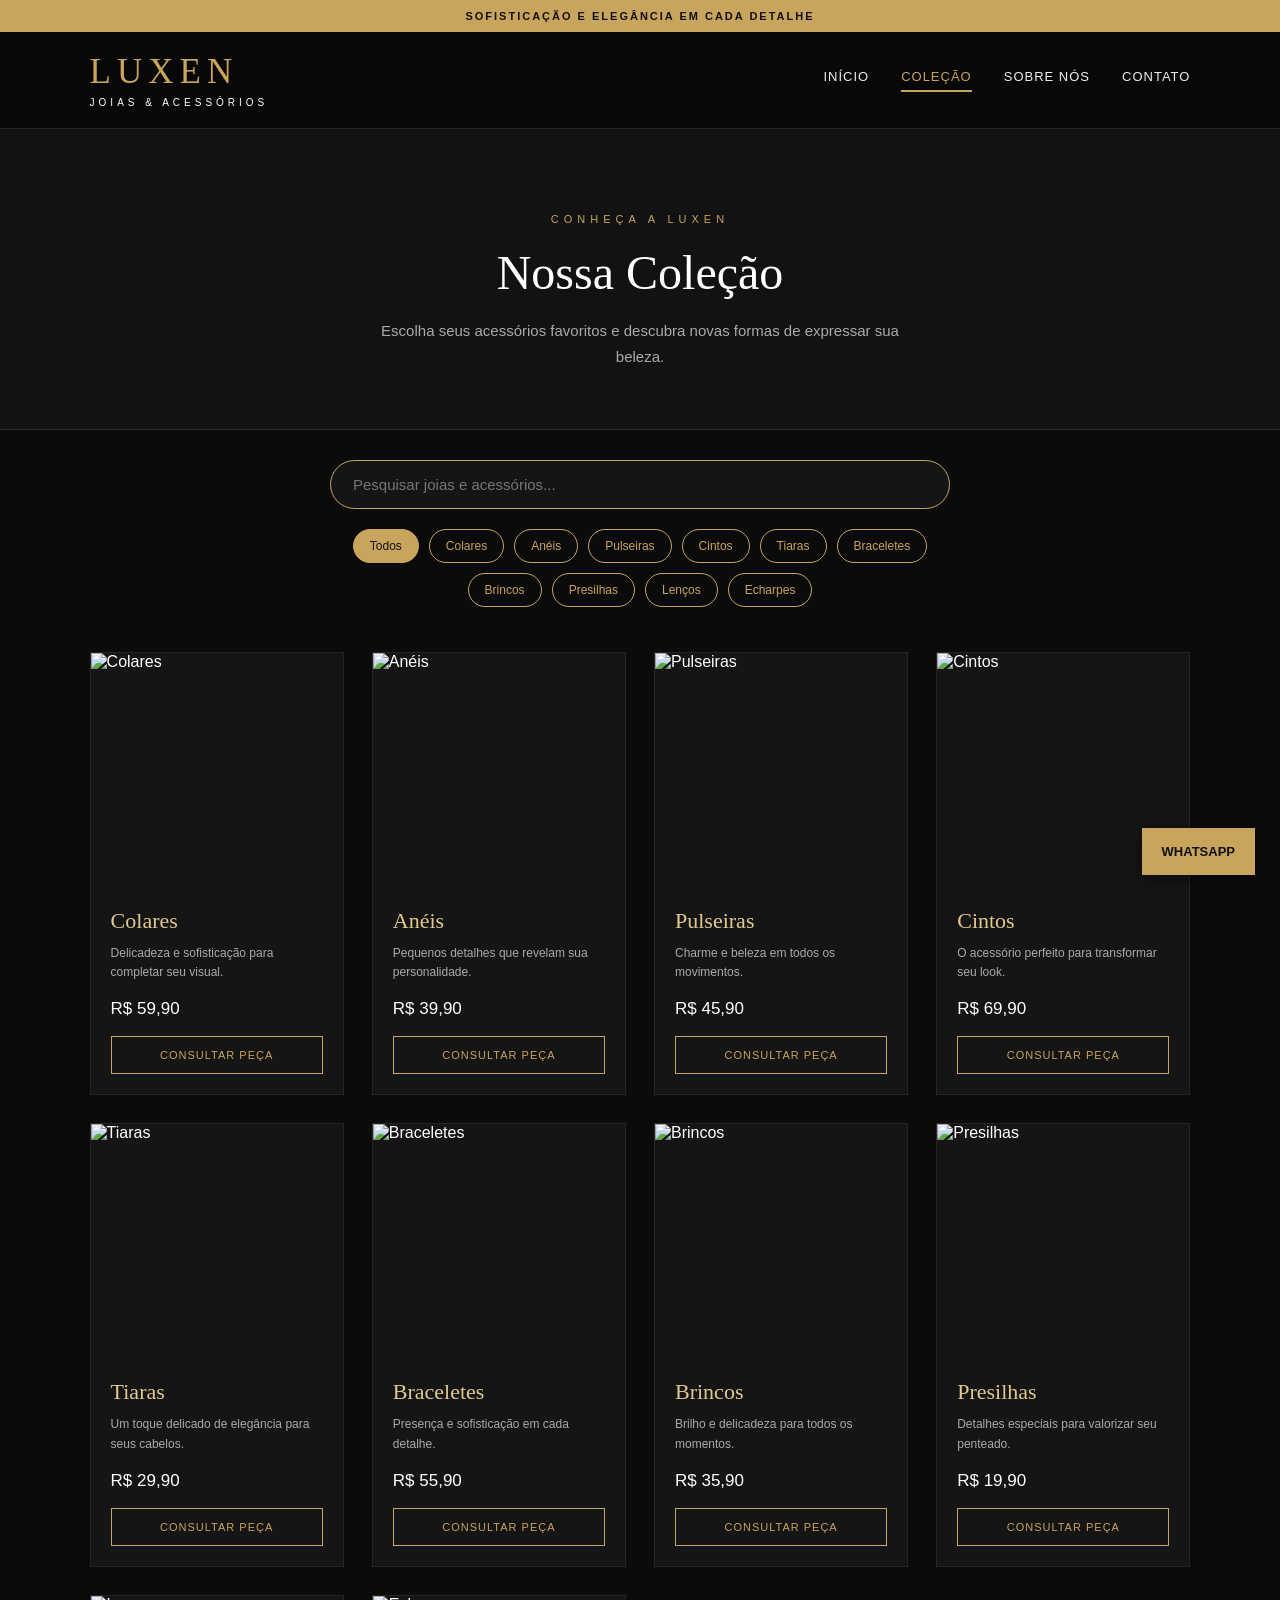
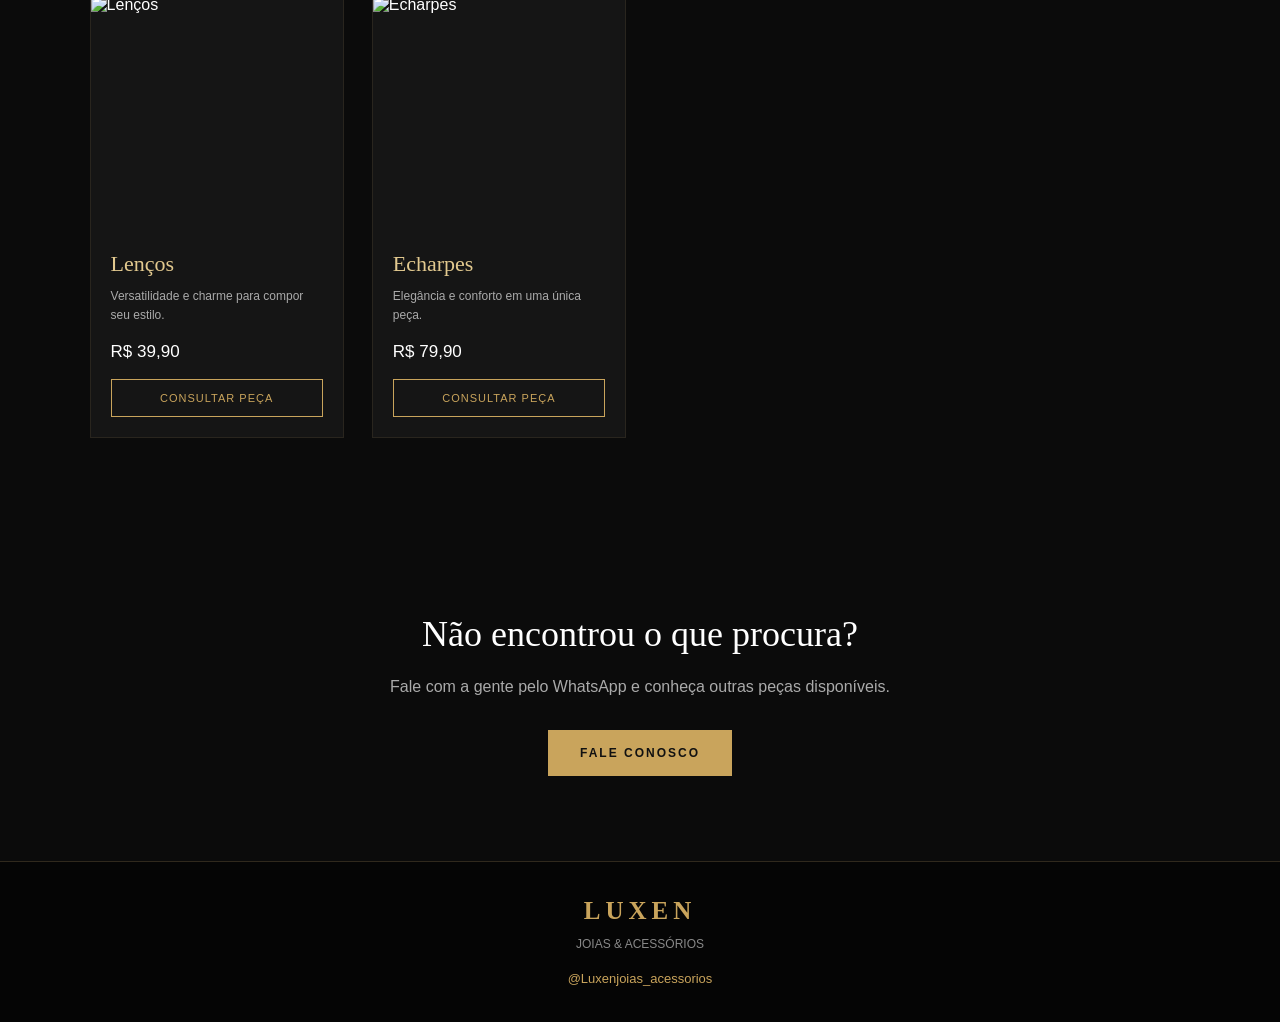
==== colecao.html @ e8992237 "Adiciona filtro na coleção e novas páginas." ====
<!DOCTYPE html>
<html lang="pt-br">
<head>
    <meta charset="UTF-8">
    <meta name="viewport" content="width=device-width, initial-scale=1.0">
    <title>Coleção | Luxen</title>
    <link rel="stylesheet" href="luxen.css">
    <link rel="stylesheet" href="paginas.css">
</head>
<body>
    <div class="topo">SOFISTICAÇÃO E ELEGÂNCIA EM CADA DETALHE</div>
    <header>
        <a class="logo" href="index.html">LUXEN<span>JOIAS & ACESSÓRIOS</span></a>
        <nav><a href="index.html">INÍCIO</a><a href="colecao.html">COLEÇÃO</a><a href="sobre.html">SOBRE NÓS</a><a href="contato.html">CONTATO</a></nav>
    </header>
    <section class="cabecalho-pagina">
        <small>CONHEÇA A LUXEN</small>
        <h1>Nossa Coleção</h1>
        <p>Escolha seus acessórios favoritos e descubra novas formas de expressar sua beleza.</p>
    </section>
    <section class="colecao" id="colecao">
        <div class="busca">
            <input type="search" id="pesquisaProduto" placeholder="Pesquisar joias e acessórios..." aria-label="Pesquisar produtos">
            <div id="filtrosProdutos" class="filtros"></div>
            <p id="mensagemPesquisa" class="sem-resultado" hidden>Nenhum produto encontrado. Tente outra palavra ou escolha “Todos”.</p>
        </div>
        <div class="grade-produtos">
            <div class="produto">
                <img src="https://images.unsplash.com/photo-1611652022419-a9419f74343d?auto=format&fit=crop&w=700&q=85" alt="Colares">
                <div class="produto-info">
                    <h3>Colares</h3>
                    <p>Delicadeza e sofisticação para completar seu visual.</p>
                    <span class="preco">R$ 59,90</span>
                    <a class="consultar" href="https://wa.me/5581999999999?text=Olá!%20Tenho%20interesse%20nos%20colares%20da%20Luxen." target="_blank">CONSULTAR PEÇA</a>
                </div>
            </div>
            <div class="produto">
                <img src="https://images.unsplash.com/photo-1605100804763-247f67b3557e?auto=format&fit=crop&w=700&q=85" alt="Anéis">
                <div class="produto-info">
                    <h3>Anéis</h3>
                    <p>Pequenos detalhes que revelam sua personalidade.</p>
                    <span class="preco">R$ 39,90</span>
                    <a class="consultar" href="https://wa.me/5581999999999?text=Olá!%20Tenho%20interesse%20nos%20anéis%20da%20Luxen." target="_blank">CONSULTAR PEÇA</a>
                </div>
            </div>
            <div class="produto">
                <img src="https://images.unsplash.com/photo-1611591437281-460bfbe1220a?auto=format&fit=crop&w=700&q=85" alt="Pulseiras">
                <div class="produto-info">
                    <h3>Pulseiras</h3>
                    <p>Charme e beleza em todos os movimentos.</p>
                    <span class="preco">R$ 45,90</span>
                    <a class="consultar" href="https://wa.me/5581999999999?text=Olá!%20Tenho%20interesse%20nas%20pulseiras%20da%20Luxen." target="_blank">CONSULTAR PEÇA</a>
                </div>
            </div>
            <div class="produto">
                <img src="https://images.unsplash.com/photo-1624222247344-550fb8b4a9f7?auto=format&fit=crop&w=700&q=85" alt="Cintos">
                <div class="produto-info">
                    <h3>Cintos</h3>
                    <p>O acessório perfeito para transformar seu look.</p>
                    <span class="preco">R$ 69,90</span>
                    <a class="consultar" href="https://wa.me/5581999999999?text=Olá!%20Tenho%20interesse%20nos%20cintos%20da%20Luxen." target="_blank">CONSULTAR PEÇA</a>
                </div>
            </div>
            <div class="produto">
                <img src="https://images.unsplash.com/photo-1590548784585-643d2b9f2925?auto=format&fit=crop&w=700&q=85" alt="Tiaras">
                <div class="produto-info">
                    <h3>Tiaras</h3>
                    <p>Um toque delicado de elegância para seus cabelos.</p>
                    <span class="preco">R$ 29,90</span>
                    <a class="consultar" href="https://wa.me/5581999999999?text=Olá!%20Tenho%20interesse%20nas%20tiaras%20da%20Luxen." target="_blank">CONSULTAR PEÇA</a>
                </div>
            </div>
            <div class="produto">
                <img src="https://images.unsplash.com/photo-1573408301185-9146fe634ad0?auto=format&fit=crop&w=700&q=85" alt="Braceletes">
                <div class="produto-info">
                    <h3>Braceletes</h3>
                    <p>Presença e sofisticação em cada detalhe.</p>
                    <span class="preco">R$ 55,90</span>
                    <a class="consultar" href="https://wa.me/5581999999999?text=Olá!%20Tenho%20interesse%20nos%20braceletes%20da%20Luxen." target="_blank">CONSULTAR PEÇA</a>
                </div>
            </div>
            <div class="produto">
                <img src="https://images.unsplash.com/photo-1535632066927-ab7c9ab60908?auto=format&fit=crop&w=700&q=85" alt="Brincos">
                <div class="produto-info">
                    <h3>Brincos</h3>
                    <p>Brilho e delicadeza para todos os momentos.</p>
                    <span class="preco">R$ 35,90</span>
                    <a class="consultar" href="https://wa.me/5581999999999?text=Olá!%20Tenho%20interesse%20nos%20brincos%20da%20Luxen." target="_blank">CONSULTAR PEÇA</a>
                </div>
            </div>
            <div class="produto">
                <img src="https://images.unsplash.com/photo-1590736969955-71cc94901144?auto=format&fit=crop&w=700&q=85" alt="Presilhas">
                <div class="produto-info">
                    <h3>Presilhas</h3>
                    <p>Detalhes especiais para valorizar seu penteado.</p>
                    <span class="preco">R$ 19,90</span>
                    <a class="consultar" href="https://wa.me/5581999999999?text=Olá!%20Tenho%20interesse%20nas%20presilhas%20da%20Luxen." target="_blank">CONSULTAR PEÇA</a>
                </div>
            </div>
            <div class="produto">
                <img src="https://images.unsplash.com/photo-1601924994987-69e26d50dc26?auto=format&fit=crop&w=700&q=85" alt="Lenços">
                <div class="produto-info">
                    <h3>Lenços</h3>
                    <p>Versatilidade e charme para compor seu estilo.</p>
                    <span class="preco">R$ 39,90</span>
                    <a class="consultar" href="https://wa.me/5581999999999?text=Olá!%20Tenho%20interesse%20nos%20lenços%20da%20Luxen." target="_blank">CONSULTAR PEÇA</a>
                </div>
            </div>
            <div class="produto">
                <img src="https://images.unsplash.com/photo-1606760227091-3dd870d97f1d?auto=format&fit=crop&w=700&q=85" alt="Echarpes">
                <div class="produto-info">
                    <h3>Echarpes</h3>
                    <p>Elegância e conforto em uma única peça.</p>
                    <span class="preco">R$ 79,90</span>
                    <a class="consultar" href="https://wa.me/5581999999999?text=Olá!%20Tenho%20interesse%20nas%20echarpes%20da%20Luxen." target="_blank">CONSULTAR PEÇA</a>
                </div>
            </div>
        </div>
    </section>
    <section class="chamada">
        <h2>Não encontrou o que procura?</h2>
        <p>Fale com a gente pelo WhatsApp e conheça outras peças disponíveis.</p>
        <a href="https://wa.me/5581999999999?text=Olá!%20Gostaria%20de%20conhecer%20outras%20peças%20da%20Luxen." target="_blank" class="botao">FALE CONOSCO</a>
    </section>
    <footer>
        <h2>LUXEN</h2>
        <p>JOIAS & ACESSÓRIOS</p>
        <div class="redes"><a href="https://instagram.com/" target="_blank">@Luxenjoias_acessorios</a></div>
    </footer>
    <a class="whatsapp" href="https://wa.me/5581999999999" target="_blank">WHATSAPP</a>
    <script src="menu.js"></script>
    <script src="efeitos.js"></script>
    <script src="colecao.js"></script>
</body>
</html>
---- luxen.css ----
* { /*seletor universal*/
    margin: 0;
    padding: 0;
    box-sizing: border-box;}
body { /*corpo do site*/
    background: #0b0b0b;
    color: #ffffff;
    font-family: Arial, sans-serif;}
:root { /*variaveis do css*/
    --preto: #010101;
    --preto-claro: #151515;
    --dourado: #c9a45c;
    --dourado-claro: #e2c98f;
    --branco: #ffffff;
    --cinza: #aaaaaa;}
html {scroll-behavior: smooth;}
.topo { /* Barra de Cima */
    background: var(--dourado);
    color: #111;
    text-align: center;
    padding: 10px;
    font-size: 11px;
    letter-spacing: 2px;
    font-weight: bold;}
/* CABEÇALHO */
header {
    background: #080808;
    min-height: 90px;
    padding: 20px 7%;
    display: flex;
    justify-content: space-between;
    align-items: center;
    border-bottom: 1px solid #29231a;}
.logo {
    color: var(--dourado);
    font-family: Georgia, serif;
    font-size: 35px;
    letter-spacing: 6px;}
.logo span {
    display: block;
    color: #ffffff;
    font-family: Arial, sans-serif;
    font-size: 10px;
    letter-spacing: 4px;
    text-align: center;
    margin-top: 5px;}
nav {
    display: flex;
    gap: 32px;}
nav a {
    text-decoration: none;
    color: #eeeeee;
    font-size: 13px;
    letter-spacing: 1px;
    transition: 0.3s;}
nav a:hover {
    color: var(--dourado);}
/* Banner principal */
.banner {
    min-height: 540px;
    background:
        linear-gradient( 90deg,
            rgba(0,0,0,0.95),
            rgba(0,0,0,0.72),
            rgba(0,0,0,0.15)),
    url("https://images.unsplash.com/photo-1611652022419-a9419f74343d?auto=format&fit=crop&w=1800&q=85");
    background-size: cover;
    background-position: center;
    display: flex;
    align-items: center;
    padding: 70px 10%;}
.banner-conteudo { max-width: 560px;}
.banner small {
    color: var(--dourado);
    letter-spacing: 5px;
    font-size: 12px;}
.banner h1 {
    font-family: Georgia, serif;
    font-size: 58px;
    font-weight: normal;
    line-height: 1.15;
    margin: 25px 0;}
.banner h1 span {
    color: var(--dourado);
    font-style: italic;}
.banner p {
    color: #d0d0d0;
    font-size: 16px;
    line-height: 1.8;
    margin-bottom: 35px;}
.botao {
    display: inline-block;
    background: var(--dourado);
    color: #111;
    padding: 16px 32px;
    text-decoration: none;
    font-size: 12px;
    font-weight: bold;
    letter-spacing: 2px;
    transition: 0.3s;}
.botao:hover {
    background: var(--dourado-claro);
    transform: translateY(-3px);}
.beneficios {
    display: grid;
    grid-template-columns: repeat(3, 1fr);
    padding: 30px 7%;
    background: #121212;
    border-bottom: 1px solid #30291d;}
.beneficio {
    text-align: center;
    padding: 12px;
    border-right: 1px solid #3a3020;}
.beneficio:last-child {border: none;}
.beneficio h3 {
    color: var(--dourado);
    font-family: Georgia, serif;
    font-size: 18px;
    margin-bottom: 8px;}
.beneficio p {
    color: var(--cinza);
    font-size: 12px;}
.titulo-secao {
    text-align: center;
    padding: 80px 20px 45px;}
.titulo-secao small {
    color: var(--dourado);
    letter-spacing: 5px;
    font-size: 11px;}
.titulo-secao h2 {
    font-family: Georgia, serif;
    font-size: 38px;
    font-weight: normal;
    margin: 18px 0;}
.titulo-secao p {
    color: var(--cinza);
    font-size: 14px;}
.colecao { /* "nossa coleção"*/
    padding: 0 7% 90px;}
.grade-produtos {
    display: grid;
    grid-template-columns: repeat(4, 1fr);
    gap: 28px;}
.produto {
    background: #151515;
    border: 1px solid #29251e;
    overflow: hidden;
    transition: 0.3s;}
.produto:hover {
    transform: translateY(-6px);
    border-color: var(--dourado);}
.produto img {
    width: 100%;
    height: 235px;
    object-fit: cover;
    display: block;
    transition: 0.5s;}
.produto:hover img {transform: scale(1.04);}
.produto-info {padding: 20px;}
.produto:hover .linha-dourada {width: 100%;}
.produto h3 {
    font-family: Georgia, serif;
    color: var(--dourado-claro);
    font-size: 22px;
    font-weight: normal;
    margin-bottom: 10px;}
.produto p {
    color: #aaa;
    font-size: 12px;
    line-height: 1.6;
    min-height: 38px;}
.preco {
    display: block;
    color: #ffffff;
    font-size: 17px;
    margin: 17px 0;}
.consultar {
    display: block;
    text-align: center;
    text-decoration: none;
    border: 1px solid var(--dourado);
    color: var(--dourado);
    padding: 12px;
    font-size: 11px;
    letter-spacing: 1px;
    transition: 0.3s;}
.consultar:hover {
    background: var(--dourado);
    color: #111;}
/* Sobre a loja luxen*/
.sobre {
    background: #141414;
    padding: 85px 10%;
    display: grid;
    grid-template-columns: 1fr 1fr;
    align-items: center;
    gap: 60px;}
.sobre img {
    width: 100%;
    height: 400px;
    object-fit: cover;}
.sobre small {
    color: var(--dourado);
    letter-spacing: 4px;
    font-size: 11px;}
.sobre h2 {
    font-family: Georgia, serif;
    font-size: 40px;
    font-weight: normal;
    margin: 20px 0;
    line-height: 1.2;}
.sobre h2 span {
    color: var(--dourado);
    font-style: italic;}
.sobre p {
    color: #aaa;
    font-size: 14px;
    line-height: 1.9;
    margin-bottom: 25px;}
/* entrar em contato pelo zap */
.chamada {
    text-align: center;
    padding: 85px 20px;
    background: #0b0b0b;}
.chamada h2 {
    font-family: Georgia, serif;
    font-size: 36px;
    font-weight: normal;
    margin-bottom: 18px;}
.chamada h2 span {
    color: var(--dourado);}
.chamada p {
    color: var(--cinza);
    margin-bottom: 30px;
    line-height: 1.7;}
/* Rodapé do site */
footer {
    background: #050505;
    border-top: 1px solid #30291d;
    padding: 35px 7%;
    text-align: center;}
footer h2 {
    color: var(--dourado);
    font-family: Georgia, serif;
    letter-spacing: 5px;
    font-size: 25px;}
footer p {
    color: #888;
    font-size: 12px;
    margin-top: 12px;}
.redes {margin-top: 18px;}
.redes a {
    color: var(--dourado);
    text-decoration: none;
    font-size: 13px;}
/* zap de alguem */
.whatsapp {
    position: fixed;
    right: 25px;
    bottom: 25px;
    background: #c9a45c;
    color: #111;
    padding: 16px 20px;
    text-decoration: none;
    font-weight: bold;
    font-size: 13px;
    z-index: 100;
    box-shadow: 0 4px 15px #00000070;}
.whatsapp:hover {background: #e2c98f;}
/* Responsividade do site (adaptação para diferentes tamanhos) */
@media (max-width: 1000px) { /*notebooks e tablets*/
    .grade-produtos {
        grid-template-columns: repeat(3, 1fr);}}
@media (max-width: 750px) {  /*tablets menores e celulares*/
    header {
        flex-direction: column;
        gap: 25px; }
    nav {
        gap: 15px;
        flex-wrap: wrap;
        justify-content: center;}
    .banner {
        min-height: 480px;
        padding: 50px 7%;}
    .banner h1 {
        font-size: 42px;}
    .grade-produtos {
        grid-template-columns: repeat(2, 1fr);
        gap: 15px;}
    .produto img {
        height: 180px;}
    .sobre {
        grid-template-columns: 1fr;
        gap: 30px;}
    .sobre img {
        height: 300px;}}
@media (max-width: 450px) { /*principalmente pra ceclulares*/
    .grade-produtos {
        grid-template-columns: 1fr;}
    .produto img {
        height: 250px;}
    .beneficios {
        grid-template-columns: 1fr;}
    .beneficio {
        border-right: none;
        border-bottom: 1px solid #3a3020;}
    .banner h1 {
        font-size: 35px;}
    .titulo-secao h2 {
        font-size: 30px;}
    .sobre h2 {
        font-size: 33px;}}
---- paginas.css ----
/* Estilos extras das páginas auxiliares - carregar depois do luxen.css */
header {position: sticky; top: 0; z-index: 200; transition: box-shadow 0.3s;}
header.rolagem {box-shadow: 0 4px 18px rgba(0,0,0,0.6);}
a.logo {text-decoration: none; display: block;}
nav a {padding-bottom: 6px; border-bottom: 2px solid transparent;}
nav a.ativo {color: var(--dourado); border-bottom-color: var(--dourado);}

/* Botão hambúrguer (criado pelo menu.js) */
.menu-toggle {display: none; flex-direction: column; gap: 5px; background: none;
    border: 1px solid var(--dourado); padding: 10px; cursor: pointer;}
.menu-toggle span {display: block; width: 22px; height: 2px; background: var(--dourado); transition: 0.3s;}
.menu-toggle.ativo span:nth-child(1) {transform: translateY(7px) rotate(45deg);}
.menu-toggle.ativo span:nth-child(2) {opacity: 0;}
.menu-toggle.ativo span:nth-child(3) {transform: translateY(-7px) rotate(-45deg);}
.menu-toggle:focus-visible, nav a:focus-visible, .botao:focus-visible {outline: 2px solid var(--dourado-claro); outline-offset: 3px;}

/* Cabeçalho das páginas internas */
.cabecalho-pagina {text-align: center; padding: 80px 20px 60px; background: #121212; border-bottom: 1px solid #30291d;}
.cabecalho-pagina small {color: var(--dourado); letter-spacing: 5px; font-size: 11px;}
.cabecalho-pagina h1 {font-family: Georgia, serif; font-size: 48px; font-weight: normal; margin: 18px 0;}
.cabecalho-pagina p {color: var(--cinza); font-size: 15px; max-width: 520px; margin: 0 auto; line-height: 1.7;}
.colecao {padding-top: 30px;}

/* Contato */
.contato-grade {display: grid; grid-template-columns: repeat(3, 1fr); gap: 28px; padding: 80px 7% 40px;}
.contato-card {background: var(--preto-claro); border: 1px solid #29251e; padding: 30px; text-align: center; transition: 0.3s;}
.contato-card:hover {border-color: var(--dourado);}
.contato-card h3 {font-family: Georgia, serif; color: var(--dourado-claro); font-size: 22px; font-weight: normal; margin-bottom: 12px;}
.contato-card p {color: #aaa; font-size: 13px; line-height: 1.7; margin-bottom: 22px;}
.contato-form-area {padding-bottom: 90px;}
.formulario {max-width: 600px; margin: 0 auto; padding: 0 20px; display: flex; flex-direction: column; gap: 10px;}
.formulario label {color: var(--dourado); font-size: 11px; letter-spacing: 2px; margin-top: 10px;}
.formulario input, .formulario select, .formulario textarea {background: var(--preto-claro); border: 1px solid #29251e;
    color: #fff; padding: 14px; font-size: 14px; font-family: Arial, sans-serif; outline: none; transition: 0.3s;}
.formulario input:focus, .formulario select:focus, .formulario textarea:focus {border-color: var(--dourado);}
.formulario .botao {margin-top: 20px; border: none; cursor: pointer;}

@media (max-width: 1000px) {.contato-grade {grid-template-columns: 1fr;}}
@media (max-width: 750px) {
    header {flex-direction: row; flex-wrap: wrap; gap: 0; min-height: auto; padding: 15px 7%; justify-content: space-between;}
    .menu-toggle {display: flex;}
    nav {display: none; width: 100%; flex-direction: column; gap: 0; margin-top: 15px;}
    nav.aberto {display: flex;}
    nav a {padding: 14px 0; text-align: center; border-top: 1px solid #29231a; border-bottom: none;}
    nav a.ativo {background: #151515;}
    .cabecalho-pagina h1 {font-size: 36px;}
}
@media (prefers-reduced-motion: reduce) {* {transition: none !important; scroll-behavior: auto !important;}}

/* Início e coleção */
.ver-tudo {text-align: center; margin-top: 45px;}
.busca {max-width: 650px; margin: 0 auto 45px; padding: 0 15px; text-align: center;}
.busca input {width: 100%; padding: 15px 22px; background: var(--preto-claro); border: 1px solid var(--dourado);
    border-radius: 30px; color: #fff; font-size: 15px; outline: none;}
.busca input:focus {border-color: var(--dourado-claro);}
.filtros {display: flex; flex-wrap: wrap; justify-content: center; gap: 10px; margin-top: 20px;}
.filtros button {padding: 9px 16px; background: transparent; border: 1px solid var(--dourado); color: var(--dourado);
    border-radius: 20px; font-size: 12px; cursor: pointer; transition: 0.3s;}
.filtros button:hover, .filtros button.ativo {background: var(--dourado); color: #111;}
.sem-resultado {color: var(--cinza); margin-top: 22px; font-size: 14px;}
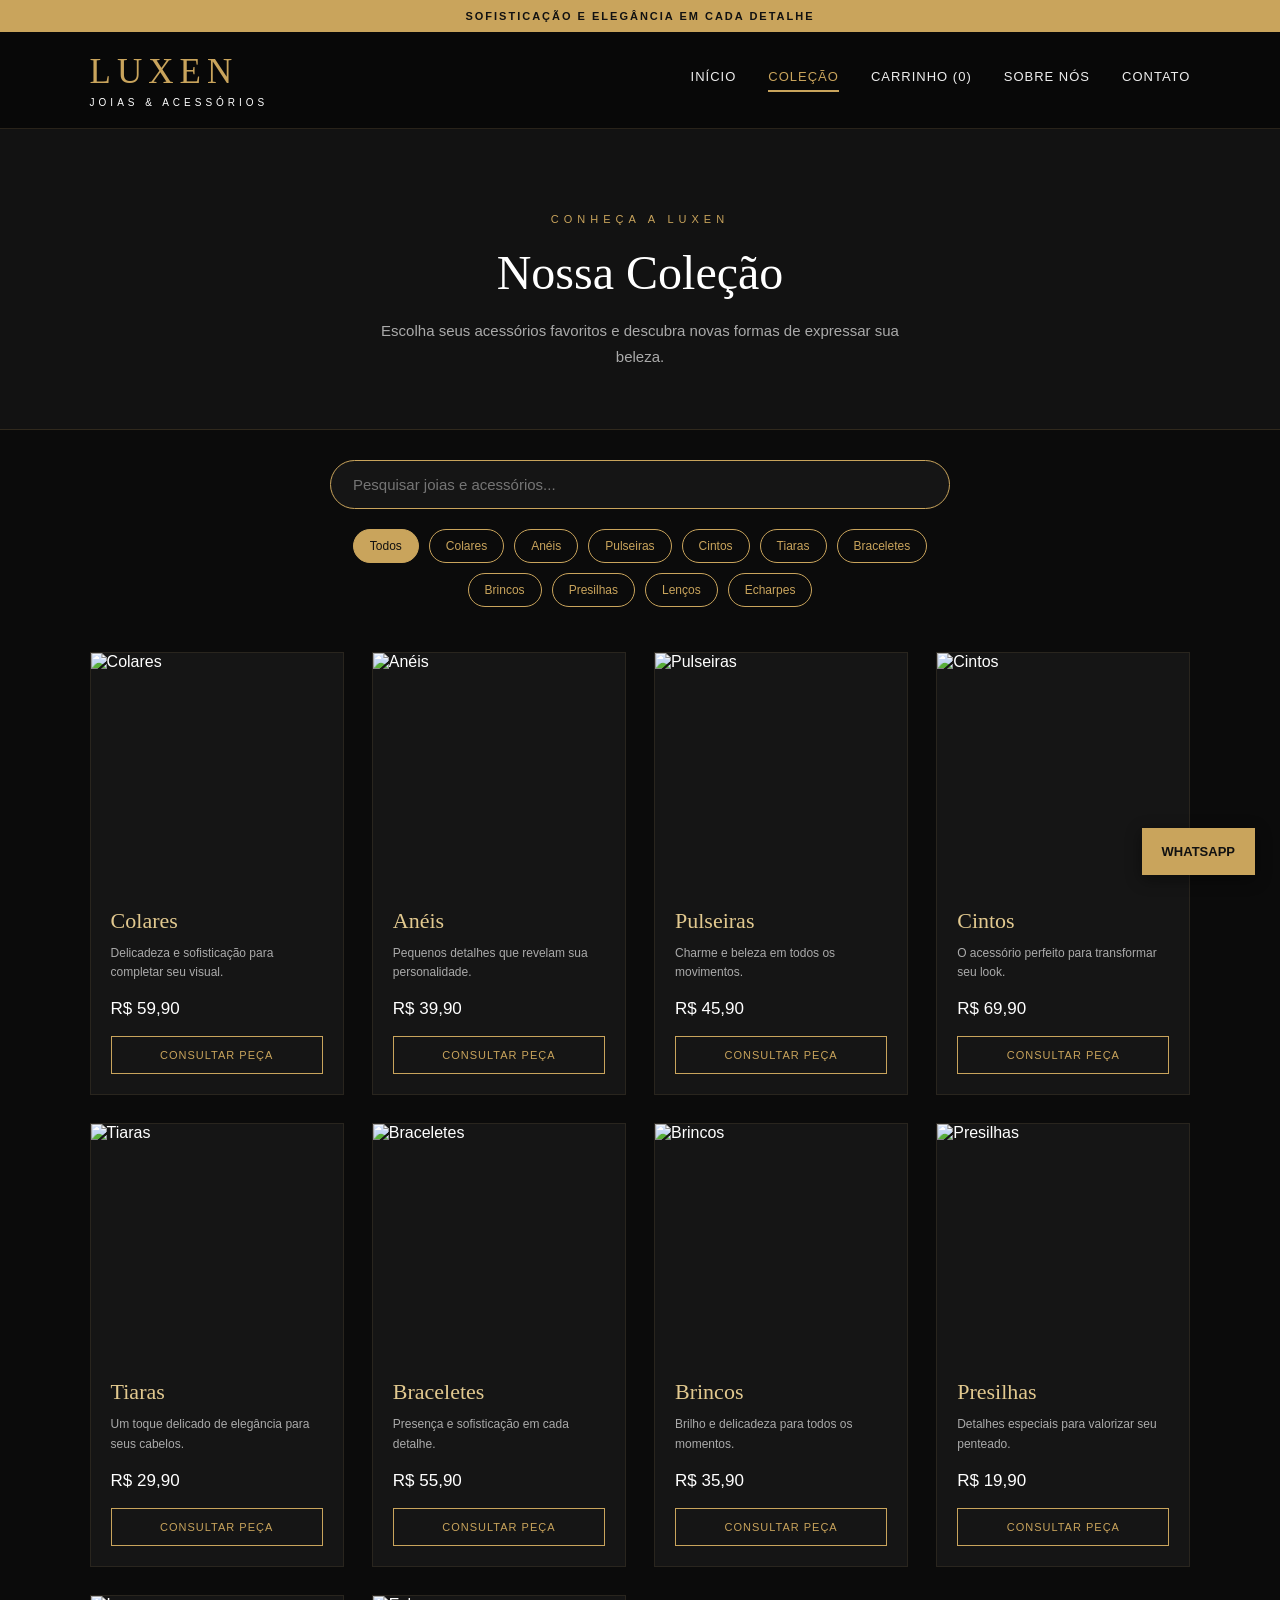
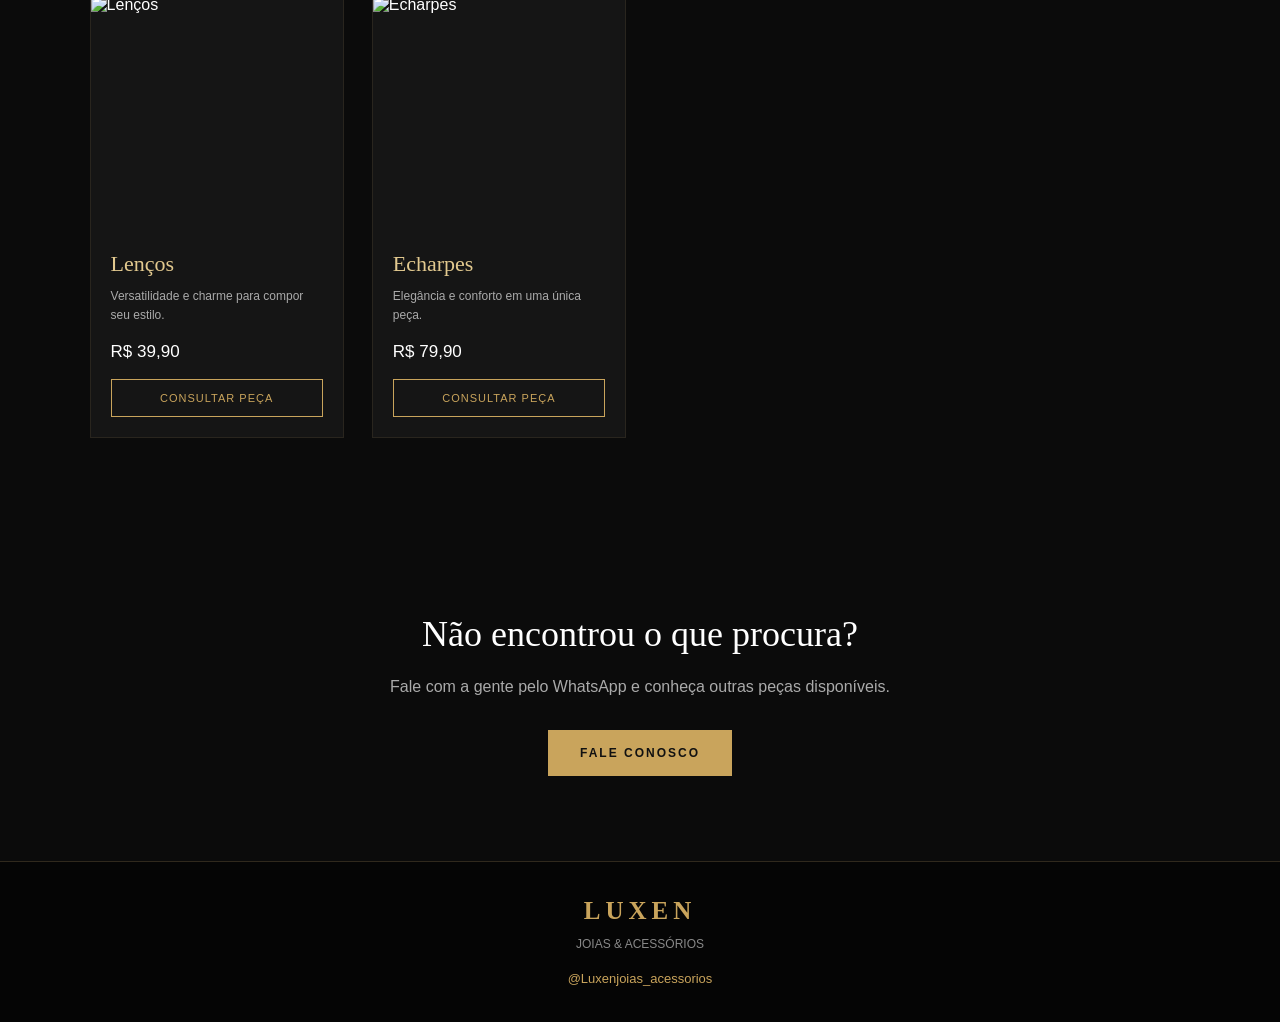
==== commit 18981b82: "Prepare coleção page for shopping cart integration" ====
--- a/colecao.html
+++ b/colecao.html
@@ -11,7 +11,7 @@
     <div class="topo">SOFISTICAÇÃO E ELEGÂNCIA EM CADA DETALHE</div>
     <header>
         <a class="logo" href="index.html">LUXEN<span>JOIAS & ACESSÓRIOS</span></a>
-        <nav><a href="index.html">INÍCIO</a><a href="colecao.html">COLEÇÃO</a><a href="sobre.html">SOBRE NÓS</a><a href="contato.html">CONTATO</a></nav>
+        <nav><a href="index.html">INÍCIO</a><a href="colecao.html">COLEÇÃO</a><a href="carrinho.html">CARRINHO <span id="contagemCarrinho" aria-live="polite">(0)</span></a><a href="sobre.html">SOBRE NÓS</a><a href="contato.html">CONTATO</a></nav>
     </header>
     <section class="cabecalho-pagina">
         <small>CONHEÇA A LUXEN</small>
@@ -131,5 +131,6 @@
     <script src="menu.js"></script>
     <script src="efeitos.js"></script>
     <script src="colecao.js"></script>
+    <script src="carrinho.js"></script>
 </body>
 </html>
